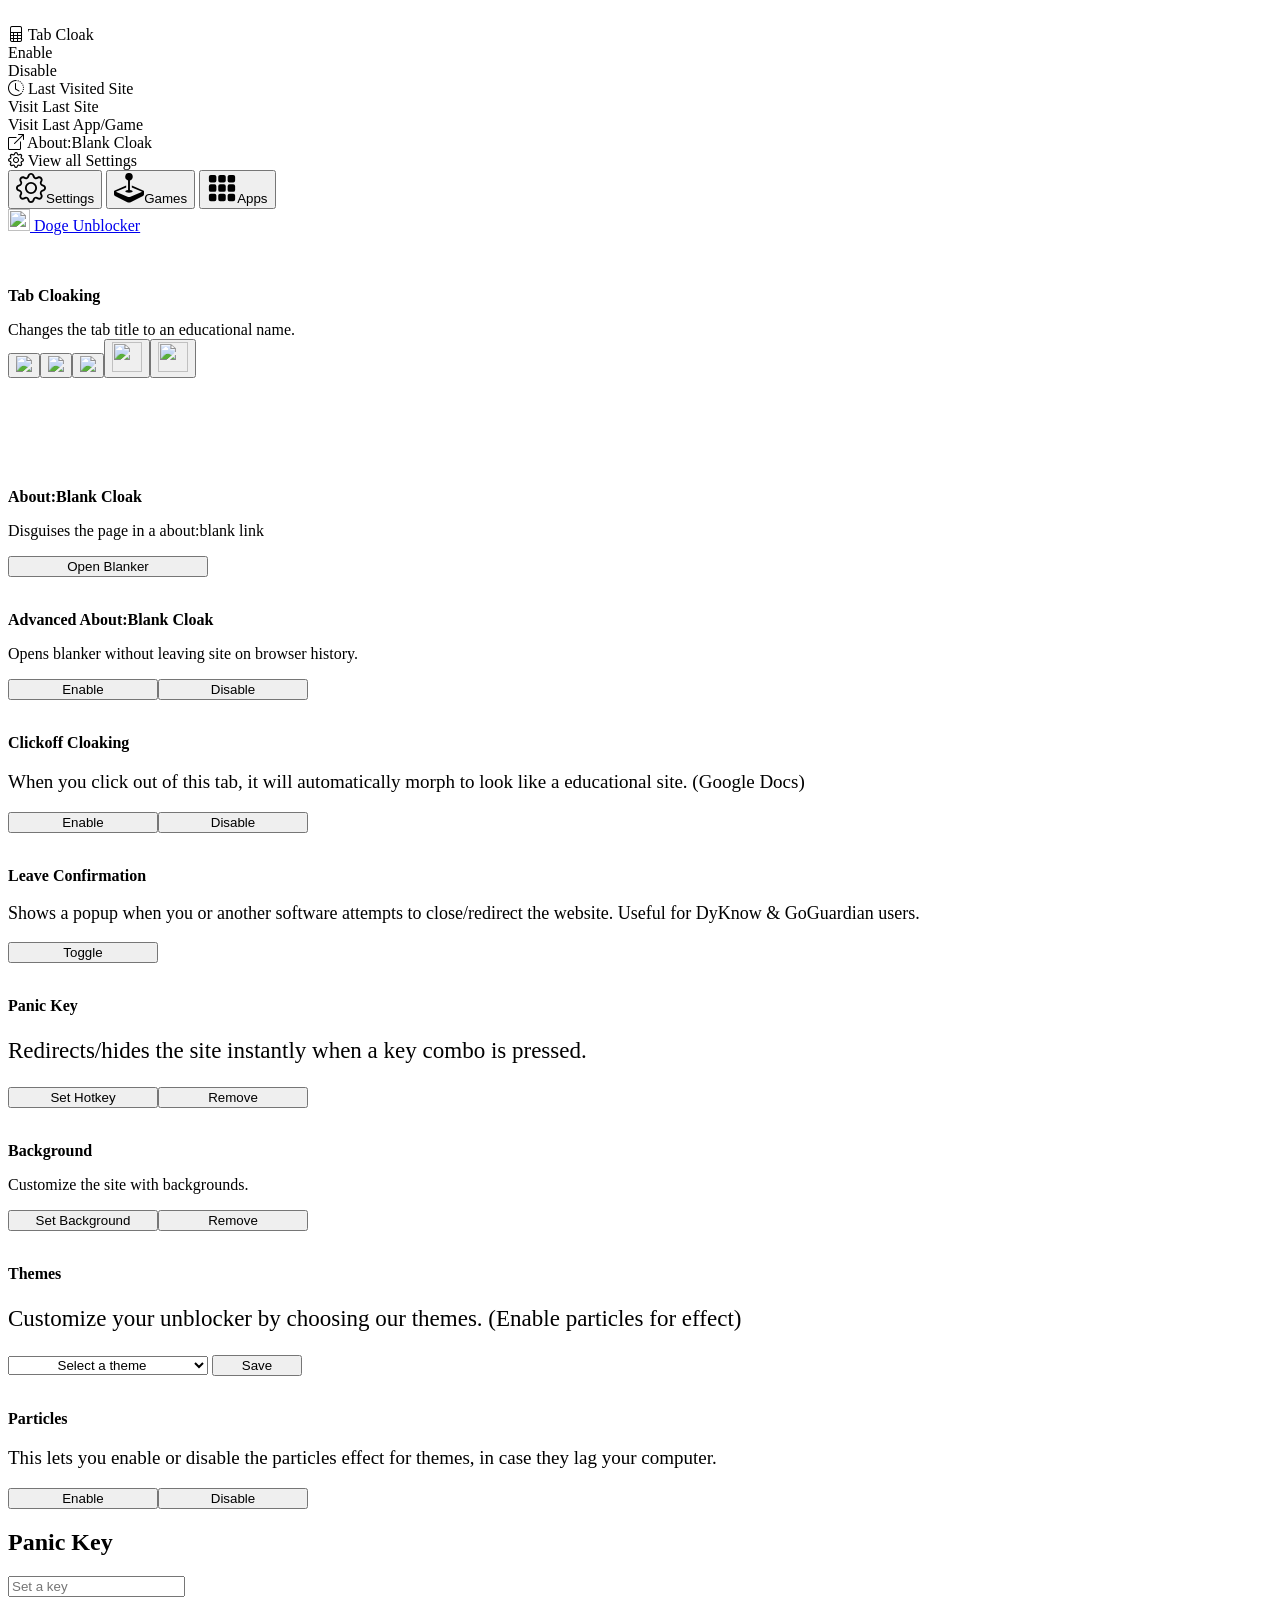
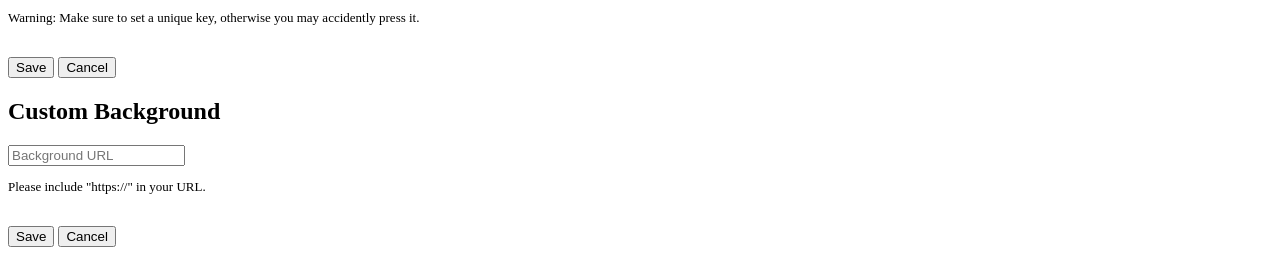
==== static/settings.html @ 5fd21917 "Initial commit" ====
<!DOCTYPE html>
<html>
<head>
  <meta name="viewport" content="width=device-width, initial-scale=1">
  <meta name="robots" content="noindex">
  <link rel="icon" href="/assets/img/doge.jpg">
  <link rel="stylesheet" href="/assets/css/app.css">
  <link rel="stylesheet" href="/assets/css/menu.css">
  <link rel="stylesheet" href="/assets/css/settings.css">
  <link rel="stylesheet" href="https://cdn.jsdelivr.net/npm/bootstrap-icons@1.11.1/font/bootstrap-icons.css">
  <script src="https://cdnjs.cloudflare.com/ajax/libs/script.js/2.0.2/script.min.js" integrity="sha512-UWtTDM6wtl/qutDD6i1JOGZGiEd92dveVzuLl8sMBkMHlOHcbZdexM7ZrKkeaugW7vhqDnWc2pPD/ohEV+BBbg==" crossorigin="anonymous" referrerpolicy="no-referrer"></script>
  <script rel="preload" src="https://cdn.jsdelivr.net/particles.js/2.0.0/particles.min.js"></script>
  <script src="/assets/js/particles.js"></script>
  <script src="/assets/js/functions.js"></script>
  <script src="/assets/js/anym.js"></script>
  <script async src="https://www.googletagmanager.com/gtag/js?id=G-6YEQ7Q0XRC"></script>
  <script>
  window.dataLayer = window.dataLayer || [];
  function gtag(){dataLayer.push(arguments);}
  gtag('js', new Date());
  gtag('config', 'G-6YEQ7Q0XRC');
 </script>
  <title>Doge | V4</title>
</head>
<br>
<body>
  <div id="contextMenu" class="context-menu themesExcluded" style="--ripple-duration: 300ms;"><div class="context-menu-item with-submenu themesExcluded" id="contextItem" anim="ripple" onclick="toggleSubmenu(event)"><i class="bi bi-file-spreadsheet"></i> Tab Cloak</div><div class="context-submenu themesExcluded" id="contextItem"><div class="context-menu-item themesExcluded" id="contextItem" anim="ripple" onclick="tabCloak()">Enable</div><div class="context-menu-item themesExcluded" anim="ripple" onclick="disableTabCloak()">Disable</div></div><div class="context-menu-item with-submenu themesExcluded" id="contextItem" anim="ripple" onclick="toggleSubmenu2(event)"><i class="bi bi-clock-history"></i> Last Visited Site</div><div class="context-submenu themesExcluded" id="contextItem"><div class="context-menu-item themesExcluded" id="contextItem" anim="ripple" onclick="vSite()">Visit Last Site</div><div class="context-menu-item themesExcluded" id="contextItem" anim="ripple" onclick="vAG()">Visit Last App/Game</div></div><div class="context-menu-item themesExcluded" id="contextItem" onclick="openWindow()"><i class="bi bi-box-arrow-up-right"></i> About:Blank Cloak</div><div class="context-menu-item themesExcluded" id="contextItem" onclick="openSettings()"><i class="bi bi-gear"></i> View all Settings</div></div><nav id="mytopnav">
  <button class="button-6 active" anim="ripple"><svg xmlns="http://www.w3.org/2000/svg" width="30" height="30" fill="currentColor" class="bi bi-gear" viewBox="0 0 16 16"><path d="M8 4.754a3.246 3.246 0 1 0 0 6.492 3.246 3.246 0 0 0 0-6.492zM5.754 8a2.246 2.246 0 1 1 4.492 0 2.246 2.246 0 0 1-4.492 0z"/><path d="M9.796 1.343c-.527-1.79-3.065-1.79-3.592 0l-.094.319a.873.873 0 0 1-1.255.52l-.292-.16c-1.64-.892-3.433.902-2.54 2.541l.159.292a.873.873 0 0 1-.52 1.255l-.319.094c-1.79.527-1.79 3.065 0 3.592l.319.094a.873.873 0 0 1 .52 1.255l-.16.292c-.892 1.64.901 3.434 2.541 2.54l.292-.159a.873.873 0 0 1 1.255.52l.094.319c.527 1.79 3.065 1.79 3.592 0l.094-.319a.873.873 0 0 1 1.255-.52l.292.16c1.64.893 3.434-.902 2.54-2.541l-.159-.292a.873.873 0 0 1 .52-1.255l.319-.094c1.79-.527 1.79-3.065 0-3.592l-.319-.094a.873.873 0 0 1-.52-1.255l.16-.292c.893-1.64-.902-3.433-2.541-2.54l-.292.159a.873.873 0 0 1-1.255-.52l-.094-.319zm-2.633.283c.246-.835 1.428-.835 1.674 0l.094.319a1.873 1.873 0 0 0 2.693 1.115l.291-.16c.764-.415 1.6.42 1.184 1.185l-.159.292a1.873 1.873 0 0 0 1.116 2.692l.318.094c.835.246.835 1.428 0 1.674l-.319.094a1.873 1.873 0 0 0-1.115 2.693l.16.291c.415.764-.42 1.6-1.185 1.184l-.291-.159a1.873 1.873 0 0 0-2.693 1.116l-.094.318c-.246.835-1.428.835-1.674 0l-.094-.319a1.873 1.873 0 0 0-2.692-1.115l-.292.16c-.764.415-1.6-.42-1.184-1.185l.159-.291A1.873 1.873 0 0 0 1.945 8.93l-.319-.094c-.835-.246-.835-1.428 0-1.674l.319-.094A1.873 1.873 0 0 0 3.06 4.377l-.16-.292c-.415-.764.42-1.6 1.185-1.184l.292.159a1.873 1.873 0 0 0 2.692-1.115l.094-.319z"/></svg>Settings</button>
  <button class="button-6" anim="ripple" onclick="send('/gms')"><svg xmlns="http://www.w3.org/2000/svg" width="30" height="30" fill="currentColor" class="bi bi-joystick" viewBox="0 0 16 16"><path d="M10 2a2 2 0 0 1-1.5 1.937v5.087c.863.083 1.5.377 1.5.726 0 .414-.895.75-2 .75s-2-.336-2-.75c0-.35.637-.643 1.5-.726V3.937A2 2 0 1 1 10 2z"/><path d="M0 9.665v1.717a1 1 0 0 0 .553.894l6.553 3.277a2 2 0 0 0 1.788 0l6.553-3.277a1 1 0 0 0 .553-.894V9.665c0-.1-.06-.19-.152-.23L9.5 6.715v.993l5.227 2.178a.125.125 0 0 1 .001.23l-5.94 2.546a2 2 0 0 1-1.576 0l-5.94-2.546a.125.125 0 0 1 .001-.23L6.5 7.708l-.013-.988L.152 9.435a.25.25 0 0 0-.152.23z"/></svg>Games</button>
  <button class="button-6" anim="ripple" onclick="send('/apps')"><svg xmlns="http://www.w3.org/2000/svg" width="30" height="30" fill="currentColor" class="bi bi-grid-3x3-gap-fill" viewBox="0 0 16 16"><path d="M1 2a1 1 0 0 1 1-1h2a1 1 0 0 1 1 1v2a1 1 0 0 1-1 1H2a1 1 0 0 1-1-1V2zm5 0a1 1 0 0 1 1-1h2a1 1 0 0 1 1 1v2a1 1 0 0 1-1 1H7a1 1 0 0 1-1-1V2zm5 0a1 1 0 0 1 1-1h2a1 1 0 0 1 1 1v2a1 1 0 0 1-1 1h-2a1 1 0 0 1-1-1V2zM1 7a1 1 0 0 1 1-1h2a1 1 0 0 1 1 1v2a1 1 0 0 1-1 1H2a1 1 0 0 1-1-1V7zm5 0a1 1 0 0 1 1-1h2a1 1 0 0 1 1 1v2a1 1 0 0 1-1 1H7a1 1 0 0 1-1-1V7zm5 0a1 1 0 0 1 1-1h2a1 1 0 0 1 1 1v2a1 1 0 0 1-1 1h-2a1 1 0 0 1-1-1V7zM1 12a1 1 0 0 1 1-1h2a1 1 0 0 1 1 1v2a1 1 0 0 1-1 1H2a1 1 0 0 1-1-1v-2zm5 0a1 1 0 0 1 1-1h2a1 1 0 0 1 1 1v2a1 1 0 0 1-1 1H7a1 1 0 0 1-1-1v-2zm5 0a1 1 0 0 1 1-1h2a1 1 0 0 1 1 1v2a1 1 0 0 1-1 1h-2a1 1 0 0 1-1-1v-2z"/></svg>Apps</button><br>
  <a href="/" class="title" anim="ripple"><img src="/assets/img/doge.jpg" style="width:22px;height:22px;"> Doge Unblocker</a>    
</nav>
<br>
<div class="containers" id="settingsContainer">
  <div class="settingscontainer"><br>
  <p style="font-weight: bold;">Tab Cloaking</p>
  <p style="margin:0;">Changes the tab title to an educational name.</p>
<div class="button-container themesExcluded" style="margin:0;height:115px;background-color:transparent;background:none;"><button class="option button-container centered-button themesExcluded" id="cloak" anim="ripple" onclick="driveCloak()"><img src="https://ssl.gstatic.com/images/branding/product/1x/drive_2020q4_32dp.png"></button><button class="option button-container centered-button themesExcluded" id="cloak" anim="ripple" onclick="docsCloak()"><img src="/assets/img/docs.webp"></button><button class="option button-container centered-button themesExcluded" id="cloak" anim="ripple"onclick="googleCloak()"><img src="https://www.google.com/favicon.ico"></button><button class="option button-container centered-button themesExcluded" id="cloak" anim="ripple" onclick="classroomCloak()"><img src="https://www.gstatic.com/classroom/logo_square_rounded.svg" style="width:30px;height:30px;"></button><button class="option button-container centered-button themesExcluded" anim="ripple" onclick="disableTabCloak()"><img src="/assets/img/none.webp" style="width:30px;height:30px;"></button>
</div>
</div>

<div class="settingscontainer"><br>
  <p style="font-weight: bold;">About:Blank Cloak</p>
  <p>Disguises the page in a about:blank link</p>
  <button class="option" style="width:200px" anim="ripple" onclick="openWindow()">Open Blanker</button>
</div>

<div class="settingscontainer"><br>
  <p style="font-weight: bold;">Advanced About:Blank Cloak</p>
  <p>Opens blanker without leaving site on browser history.</p>
   <button class="option" style="width: 150px;" id="enableCloak" anim="ripple" onclick="enableAboutBlank()">Enable</button><button class="option" id="disableCloak" style="width: 150px;" anim="ripple" onclick="disableAboutBlank()">Disable</button>
</div>

<div class="settingscontainer"><br>
  <p style="font-weight: bold;">Clickoff Cloaking</p>
  <p style="font-size:19px;">When you click out of this tab, it will automatically morph to look like a educational site. (Google Docs)</p>
<button class="option" style="width: 150px;" anim="ripple" onclick="enableClickoffCloak()" id="ecc">Enable</button><button style="width: 150px;" class="option" anim="ripple" onclick="disableClickoffCloak()" id="dcc">Disable</button>
</div>

<div class="settingscontainer"><br>
  <p style="font-weight: bold;">Leave Confirmation</p>
  <p style="font-size:18px;">Shows a popup when you or another software attempts to close/redirect the website. Useful for DyKnow & GoGuardian users.</p>
<button class="option" style="width: 150px;max-width:150px;" anim="ripple" onclick="leaveConf()">Toggle</button>
</div>

<div class="settingscontainer"><br>
  <p style="font-weight: bold;">Panic Key</p>
  <p style="font-size:23px;">Redirects/hides the site instantly when a key combo is pressed.</p>
<button class="option" style="width: 150px;max-width:150px;" anim="ripple" onclick="showPK()">Set Hotkey</button><button style="width: 150px;" class="option" anim="ripple" onclick="removePK()">Remove</button>
</div>

<div class="settingscontainer"><br>
  <p style="font-weight: bold;">Background</p>
  <p>Customize the site with backgrounds.</p>
<button class="option" style="width: 150px;max-width:150px;" anim="ripple" onclick="showBackgroundPopup()">Set Background</button><button style="width: 150px;" class="option" anim="ripple" onclick="resetBackground()">Remove</button>
</div>

<div class="settingscontainer"><br>
  <p style="font-weight: bold;">Themes</p>
  <p style="font-size:23px;">Customize your unblocker by choosing our themes. (Enable particles for effect)</p>
  <select id="dropdown" class="option" anim="ripple" style="text-align:center;width:200px;">
    <option disabled value="placeholder" selected>Select a theme</option>
    <option value="deepsea" class="option" style="color:black;">Deep Sea (Default)</option>
    <option value="swamp" class="option" style="color:black;">Swamp</option>
    <option value="ocean" class="option" style="color:black;">Ocean</option>
    <option value="starry" class="option" style="color:black;">Starry</option>
    <option value="magma" class="option" style="color:black;">Magma</option>
    <option value="sunset" class="option" style="color:black;">Sunset</option>
    <option value="equinox" class="option" style="color:black;">Equinox</option>
  </select>
  <button anim="ripple" onclick="window.location.reload()" class="option 90px" style="width:90px;">Save</button>
</div>

<div class="settingscontainer"><br>
  <p style="font-weight: bold;">Particles</p>
  <p style="font-size:19px;">This lets you enable or disable the particles effect for themes, in case they lag your computer.</p>
<button style="width: 150px;" class="option" anim="ripple" onclick="disableParticles()" id="disabledParticles">Enable</button><button class="option" style="width: 150px;" anim="ripple" onclick="enableParticles()" id="enabledParticles">Disable</button>
  </div>
</div>

<div id="panicPopup" class="themesExcluded">
  <div id="panicPopup-content" class="themesExcluded">
    <h2 style="font-family:poppins;">Panic Key</h2>
    <input id="panicPopup-input" class="popupInput" placeholder="Set a key" onclick="detectKey()">
    <p style="font-size:13px;">Warning: Make sure to set a unique key, otherwise you may accidently press it.</p>
    <p id="pkErrorMessage" style="display:none;font-size:13px;color:red;margin:0px;">Please enter a key.</p><br>
    <button anim="ripple" onclick="savePK()" class="button-6">Save</button>
    <button anim="ripple" onclick="closePK()" class="button-6">Cancel</button>
  </div>
</div>

<div id="backgroundPopup" class="themesExcluded">
  <div id="backgroundPopup-content" class="themesExcluded">
      <h2 style="font-family:poppins;">Custom Background</h2>
      <input type="text" id="backgroundPopup-input" class="popupInput" placeholder="Background URL">
      <p style="font-size:13px;">Please include "https://" in your URL.</p>
      <p id="bgErrorMessage" style="display:none;font-size:13px;color:red;margin:0px;">Please enter a valid link.</p>
      <br>
      <button anim="ripple" onclick="saveBackground()" class="button-6">Save</button>
      <button anim="ripple" onclick="closeBackgroundPopup()" class="button-6">Cancel</button>
  </div>
</div>
<script src="/assets/js/themes.js"></script>
<script src="/assets/js/settings.js"></script>
<script>
  const dropdown = document.getElementById('dropdown');
  dropdown.addEventListener('change', function () {
      const selectedOptionValue = dropdown.value;     
      localStorage.setItem('selectedOption', selectedOptionValue);
  });
  const storedOptionValue = localStorage.getItem('selectedOption');
  if (storedOptionValue) {
      dropdown.value = storedOptionValue;
  }
</script>
</body>
</html>
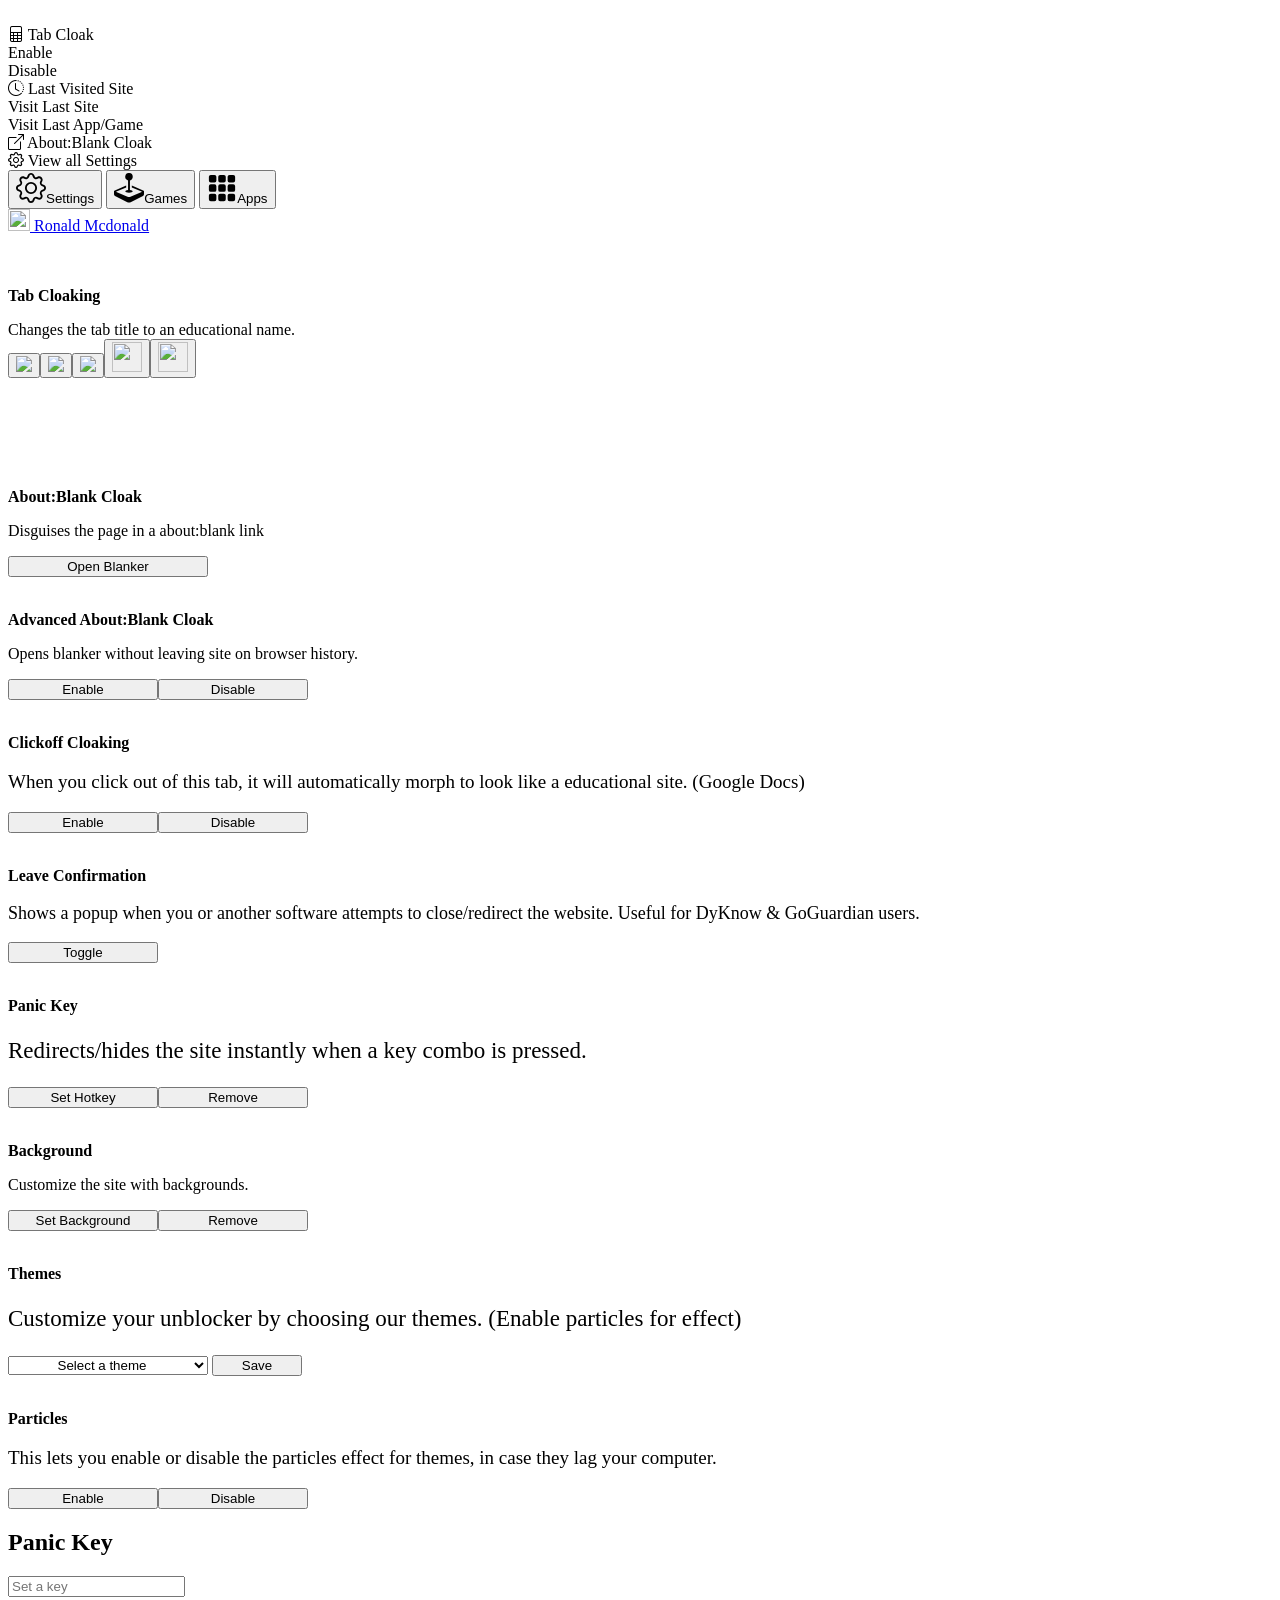
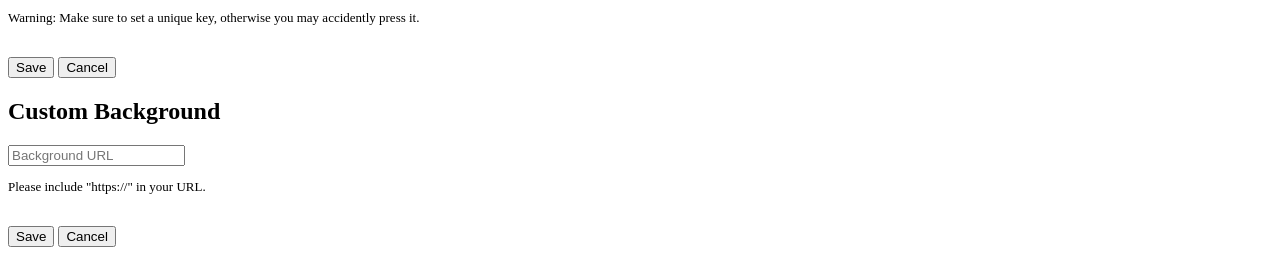
==== commit d51789e2: "Update settings.html" ====
--- a/static/settings.html
+++ b/static/settings.html
@@ -28,7 +28,7 @@
   <button class="button-6 active" anim="ripple"><svg xmlns="http://www.w3.org/2000/svg" width="30" height="30" fill="currentColor" class="bi bi-gear" viewBox="0 0 16 16"><path d="M8 4.754a3.246 3.246 0 1 0 0 6.492 3.246 3.246 0 0 0 0-6.492zM5.754 8a2.246 2.246 0 1 1 4.492 0 2.246 2.246 0 0 1-4.492 0z"/><path d="M9.796 1.343c-.527-1.79-3.065-1.79-3.592 0l-.094.319a.873.873 0 0 1-1.255.52l-.292-.16c-1.64-.892-3.433.902-2.54 2.541l.159.292a.873.873 0 0 1-.52 1.255l-.319.094c-1.79.527-1.79 3.065 0 3.592l.319.094a.873.873 0 0 1 .52 1.255l-.16.292c-.892 1.64.901 3.434 2.541 2.54l.292-.159a.873.873 0 0 1 1.255.52l.094.319c.527 1.79 3.065 1.79 3.592 0l.094-.319a.873.873 0 0 1 1.255-.52l.292.16c1.64.893 3.434-.902 2.54-2.541l-.159-.292a.873.873 0 0 1 .52-1.255l.319-.094c1.79-.527 1.79-3.065 0-3.592l-.319-.094a.873.873 0 0 1-.52-1.255l.16-.292c.893-1.64-.902-3.433-2.541-2.54l-.292.159a.873.873 0 0 1-1.255-.52l-.094-.319zm-2.633.283c.246-.835 1.428-.835 1.674 0l.094.319a1.873 1.873 0 0 0 2.693 1.115l.291-.16c.764-.415 1.6.42 1.184 1.185l-.159.292a1.873 1.873 0 0 0 1.116 2.692l.318.094c.835.246.835 1.428 0 1.674l-.319.094a1.873 1.873 0 0 0-1.115 2.693l.16.291c.415.764-.42 1.6-1.185 1.184l-.291-.159a1.873 1.873 0 0 0-2.693 1.116l-.094.318c-.246.835-1.428.835-1.674 0l-.094-.319a1.873 1.873 0 0 0-2.692-1.115l-.292.16c-.764.415-1.6-.42-1.184-1.185l.159-.291A1.873 1.873 0 0 0 1.945 8.93l-.319-.094c-.835-.246-.835-1.428 0-1.674l.319-.094A1.873 1.873 0 0 0 3.06 4.377l-.16-.292c-.415-.764.42-1.6 1.185-1.184l.292.159a1.873 1.873 0 0 0 2.692-1.115l.094-.319z"/></svg>Settings</button>
   <button class="button-6" anim="ripple" onclick="send('/gms')"><svg xmlns="http://www.w3.org/2000/svg" width="30" height="30" fill="currentColor" class="bi bi-joystick" viewBox="0 0 16 16"><path d="M10 2a2 2 0 0 1-1.5 1.937v5.087c.863.083 1.5.377 1.5.726 0 .414-.895.75-2 .75s-2-.336-2-.75c0-.35.637-.643 1.5-.726V3.937A2 2 0 1 1 10 2z"/><path d="M0 9.665v1.717a1 1 0 0 0 .553.894l6.553 3.277a2 2 0 0 0 1.788 0l6.553-3.277a1 1 0 0 0 .553-.894V9.665c0-.1-.06-.19-.152-.23L9.5 6.715v.993l5.227 2.178a.125.125 0 0 1 .001.23l-5.94 2.546a2 2 0 0 1-1.576 0l-5.94-2.546a.125.125 0 0 1 .001-.23L6.5 7.708l-.013-.988L.152 9.435a.25.25 0 0 0-.152.23z"/></svg>Games</button>
   <button class="button-6" anim="ripple" onclick="send('/apps')"><svg xmlns="http://www.w3.org/2000/svg" width="30" height="30" fill="currentColor" class="bi bi-grid-3x3-gap-fill" viewBox="0 0 16 16"><path d="M1 2a1 1 0 0 1 1-1h2a1 1 0 0 1 1 1v2a1 1 0 0 1-1 1H2a1 1 0 0 1-1-1V2zm5 0a1 1 0 0 1 1-1h2a1 1 0 0 1 1 1v2a1 1 0 0 1-1 1H7a1 1 0 0 1-1-1V2zm5 0a1 1 0 0 1 1-1h2a1 1 0 0 1 1 1v2a1 1 0 0 1-1 1h-2a1 1 0 0 1-1-1V2zM1 7a1 1 0 0 1 1-1h2a1 1 0 0 1 1 1v2a1 1 0 0 1-1 1H2a1 1 0 0 1-1-1V7zm5 0a1 1 0 0 1 1-1h2a1 1 0 0 1 1 1v2a1 1 0 0 1-1 1H7a1 1 0 0 1-1-1V7zm5 0a1 1 0 0 1 1-1h2a1 1 0 0 1 1 1v2a1 1 0 0 1-1 1h-2a1 1 0 0 1-1-1V7zM1 12a1 1 0 0 1 1-1h2a1 1 0 0 1 1 1v2a1 1 0 0 1-1 1H2a1 1 0 0 1-1-1v-2zm5 0a1 1 0 0 1 1-1h2a1 1 0 0 1 1 1v2a1 1 0 0 1-1 1H7a1 1 0 0 1-1-1v-2zm5 0a1 1 0 0 1 1-1h2a1 1 0 0 1 1 1v2a1 1 0 0 1-1 1h-2a1 1 0 0 1-1-1v-2z"/></svg>Apps</button><br>
-  <a href="/" class="title" anim="ripple"><img src="/assets/img/doge.jpg" style="width:22px;height:22px;"> Doge Unblocker</a>    
+  <a href="/" class="title" anim="ripple"><img src="/assets/img/doge.jpg" style="width:22px;height:22px;"> Ronald Mcdonald</a>    
 </nav>
 <br>
 <div class="containers" id="settingsContainer">
@@ -134,4 +134,4 @@
   }
 </script>
 </body>
-</html>+</html>
